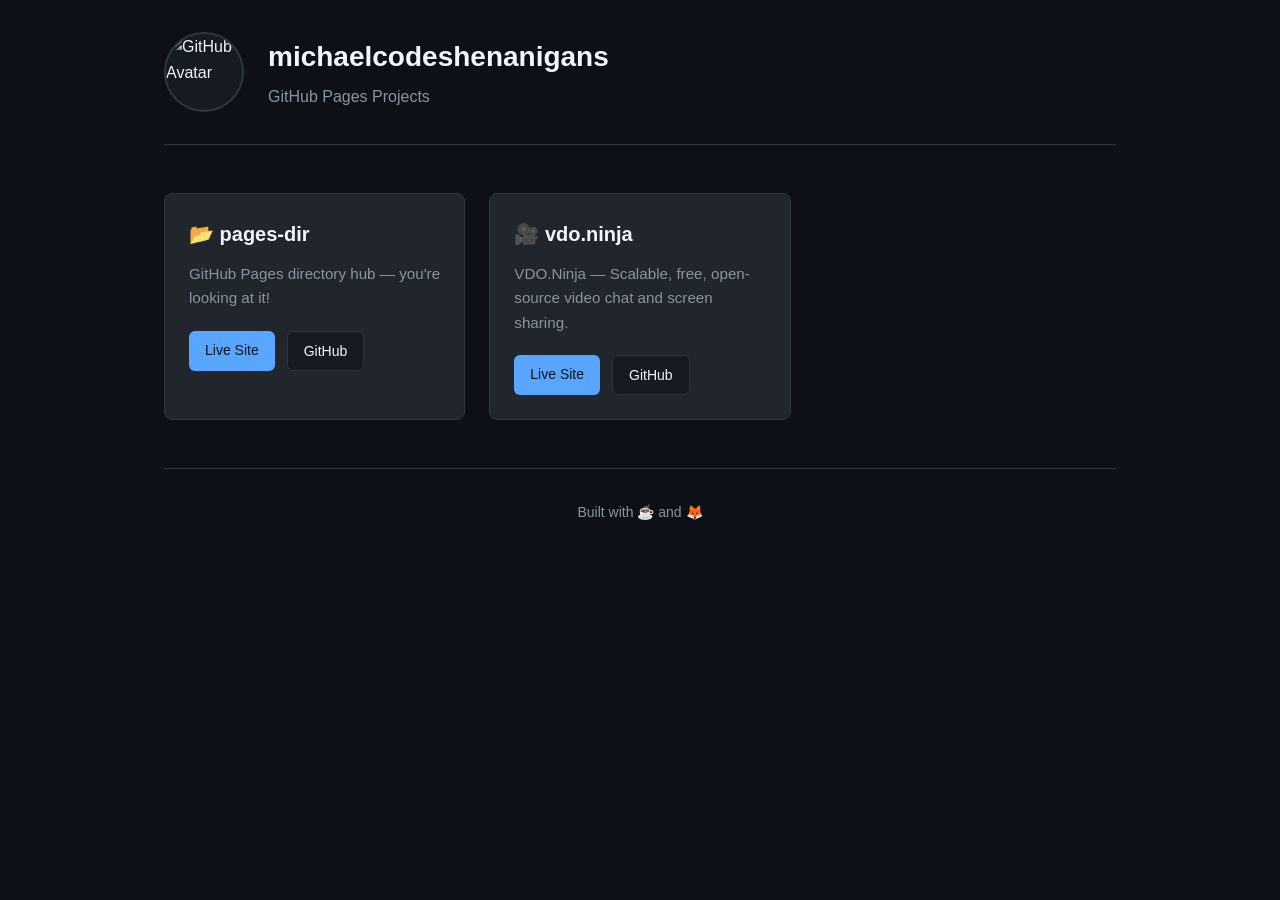
==== index.html @ ce614890 "Initial hub page" ====
<!DOCTYPE html>
<html lang="en">
<head>
    <meta charset="UTF-8">
    <meta name="viewport" content="width=device-width, initial-scale=1.0">
    <title>Michael's Projects | GitHub Pages Hub</title>
    <link rel="stylesheet" href="style.css">
</head>
<body>
    <div class="container">
        <header class="header">
            <img id="avatar" class="avatar" src="" alt="GitHub Avatar">
            <div class="header-text">
                <h1 id="username">michaelcodeshenanigans</h1>
                <p class="tagline">GitHub Pages Projects</p>
            </div>
        </header>

        <main class="projects-grid">
            <article class="project-card">
                <h2>📂 pages-dir</h2>
                <p>GitHub Pages directory hub — you're looking at it!</p>
                <div class="card-buttons">
                    <a href="https://michaelcodeshenanigans.github.io/pages-dir/" class="btn btn-primary">Live Site</a>
                    <a href="https://github.com/michaelcodeshenanigans/pages-dir" class="btn btn-secondary">GitHub</a>
                </div>
            </article>

            <article class="project-card">
                <h2>🎥 vdo.ninja</h2>
                <p>VDO.Ninja — Scalable, free, open-source video chat and screen sharing.</p>
                <div class="card-buttons">
                    <a href="https://michaelcodeshenanigans.github.io/vdo.ninja/" class="btn btn-primary">Live Site</a>
                    <a href="https://github.com/michaelcodeshenanigans/vdo.ninja" class="btn btn-secondary">GitHub</a>
                </div>
            </article>
        </main>

        <footer class="footer">
            <p>Built with ☕ and 🦊</p>
        </footer>
    </div>

    <script>
        // Fetch GitHub user info for avatar
        fetch('https://api.github.com/users/michaelcodeshenanigans')
            .then(response => response.json())
            .then(data => {
                document.getElementById('avatar').src = data.avatar_url;
                if (data.name) {
                    document.getElementById('username').textContent = data.name;
                }
            })
            .catch(err => {
                // Fallback - just use default GitHub avatar
                document.getElementById('avatar').src = 'https://github.com/michaelcodeshenanigans.png';
            });
    </script>
</body>
</html>
---- style.css ----
/* Dark GitHub-inspired theme */
:root {
    --bg-primary: #0d1117;
    --bg-secondary: #161b22;
    --bg-card: #21262d;
    --text-primary: #f0f6fc;
    --text-secondary: #8b949e;
    --accent: #58a6ff;
    --accent-hover: #79b8ff;
    --border: #30363d;
    --success: #3fb950;
}

* {
    margin: 0;
    padding: 0;
    box-sizing: border-box;
}

body {
    font-family: -apple-system, BlinkMacSystemFont, 'Segoe UI', 'Noto Sans', Helvetica, Arial, sans-serif;
    background-color: var(--bg-primary);
    color: var(--text-primary);
    line-height: 1.6;
    min-height: 100vh;
}

.container {
    max-width: 1000px;
    margin: 0 auto;
    padding: 2rem 1.5rem;
}

/* Header */
.header {
    display: flex;
    align-items: center;
    gap: 1.5rem;
    margin-bottom: 3rem;
    padding-bottom: 2rem;
    border-bottom: 1px solid var(--border);
}

.avatar {
    width: 80px;
    height: 80px;
    border-radius: 50%;
    border: 2px solid var(--border);
    background-color: var(--bg-secondary);
}

.header-text h1 {
    font-size: 1.75rem;
    font-weight: 600;
    margin-bottom: 0.25rem;
}

.tagline {
    color: var(--text-secondary);
    font-size: 1rem;
}

/* Projects Grid */
.projects-grid {
    display: grid;
    grid-template-columns: repeat(auto-fill, minmax(300px, 1fr));
    gap: 1.5rem;
    margin-bottom: 3rem;
}

/* Project Card */
.project-card {
    background-color: var(--bg-card);
    border: 1px solid var(--border);
    border-radius: 8px;
    padding: 1.5rem;
    transition: transform 0.2s ease, border-color 0.2s ease, box-shadow 0.2s ease;
}

.project-card:hover {
    transform: translateY(-4px);
    border-color: var(--accent);
    box-shadow: 0 8px 24px rgba(0, 0, 0, 0.4);
}

.project-card h2 {
    font-size: 1.25rem;
    margin-bottom: 0.75rem;
    font-weight: 600;
}

.project-card p {
    color: var(--text-secondary);
    font-size: 0.95rem;
    margin-bottom: 1.25rem;
    min-height: 3rem;
}

/* Buttons */
.card-buttons {
    display: flex;
    gap: 0.75rem;
    flex-wrap: wrap;
}

.btn {
    display: inline-block;
    padding: 0.5rem 1rem;
    font-size: 0.875rem;
    font-weight: 500;
    text-decoration: none;
    border-radius: 6px;
    transition: background-color 0.2s ease, transform 0.1s ease;
}

.btn:active {
    transform: scale(0.98);
}

.btn-primary {
    background-color: var(--accent);
    color: var(--bg-primary);
}

.btn-primary:hover {
    background-color: var(--accent-hover);
}

.btn-secondary {
    background-color: var(--bg-secondary);
    color: var(--text-primary);
    border: 1px solid var(--border);
}

.btn-secondary:hover {
    background-color: var(--border);
}

/* Footer */
.footer {
    text-align: center;
    padding-top: 2rem;
    border-top: 1px solid var(--border);
    color: var(--text-secondary);
    font-size: 0.875rem;
}

/* Responsive */
@media (max-width: 600px) {
    .header {
        flex-direction: column;
        text-align: center;
    }
    
    .projects-grid {
        grid-template-columns: 1fr;
    }
    
    .card-buttons {
        justify-content: center;
    }
}
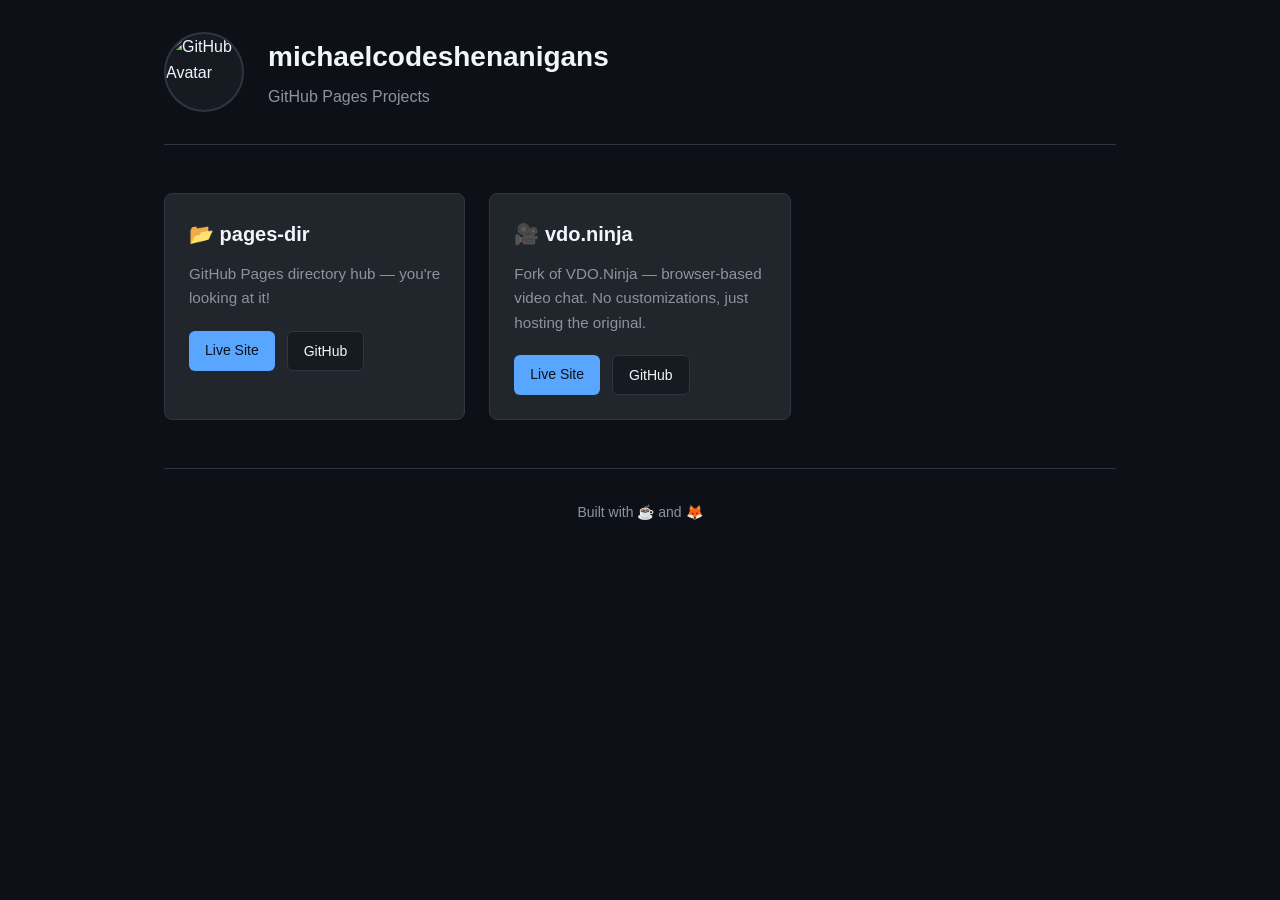
==== commit 13142bde: "Update vdo.ninja description - clarify it's just a fork" ====
--- a/index.html
+++ b/index.html
@@ -28,7 +28,7 @@
 
             <article class="project-card">
                 <h2>🎥 vdo.ninja</h2>
-                <p>VDO.Ninja — Scalable, free, open-source video chat and screen sharing.</p>
+                <p>Fork of VDO.Ninja — browser-based video chat. No customizations, just hosting the original.</p>
                 <div class="card-buttons">
                     <a href="https://michaelcodeshenanigans.github.io/vdo.ninja/" class="btn btn-primary">Live Site</a>
                     <a href="https://github.com/michaelcodeshenanigans/vdo.ninja" class="btn btn-secondary">GitHub</a>
